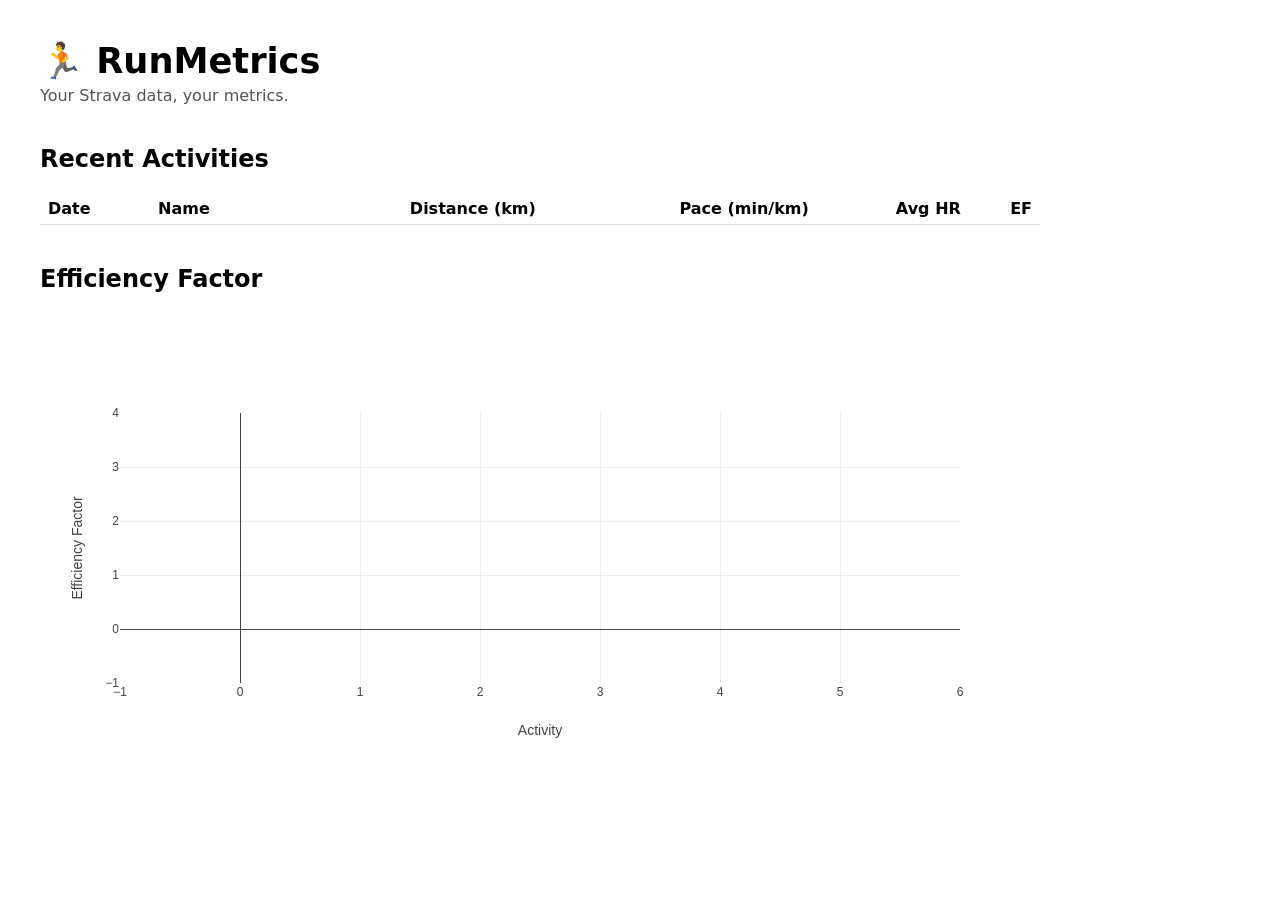
==== web/index.html @ db75f7e5 "Add initial RunMetrics dashboard (GitHub Pages)" ====
<!DOCTYPE html>
<html lang="en">
<head>
  <meta charset="UTF-8" />
  <title>RunMetrics</title>
  <meta name="viewport" content="width=device-width, initial-scale=1" />
  <script src="https://cdn.plot.ly/plotly-2.30.0.min.js"></script>
  <link rel="stylesheet" href="style.css" />
</head>
<body>
  <h1>🏃 RunMetrics</h1>
  <p class="subtitle">Your Strava data, your metrics.</p>

  <section>
    <h2>Recent Activities</h2>
    <table id="activities">
      <thead>
        <tr>
          <th>Date</th>
          <th>Name</th>
          <th>Distance (km)</th>
          <th>Pace (min/km)</th>
          <th>Avg HR</th>
          <th>EF</th>
        </tr>
      </thead>
      <tbody></tbody>
    </table>
  </section>

  <section>
    <h2>Efficiency Factor</h2>
    <div id="ef_plot"></div>
  </section>

  <script src="script.js"></script>
</body>
</html>
---- web/style.css ----
body {
  font-family: system-ui, -apple-system, BlinkMacSystemFont, sans-serif;
  margin: 40px;
  max-width: 1000px;
}

h1 {
  font-size: 2.2rem;
  margin-bottom: 0;
}

.subtitle {
  color: #555;
  margin-top: 4px;
}

table {
  border-collapse: collapse;
  width: 100%;
  margin-top: 12px;
}

th, td {
  border-bottom: 1px solid #ddd;
  padding: 6px 8px;
  text-align: right;
}

th:first-child, td:first-child,
th:nth-child(2), td:nth-child(2) {
  text-align: left;
}

section {
  margin-top: 40px;
}
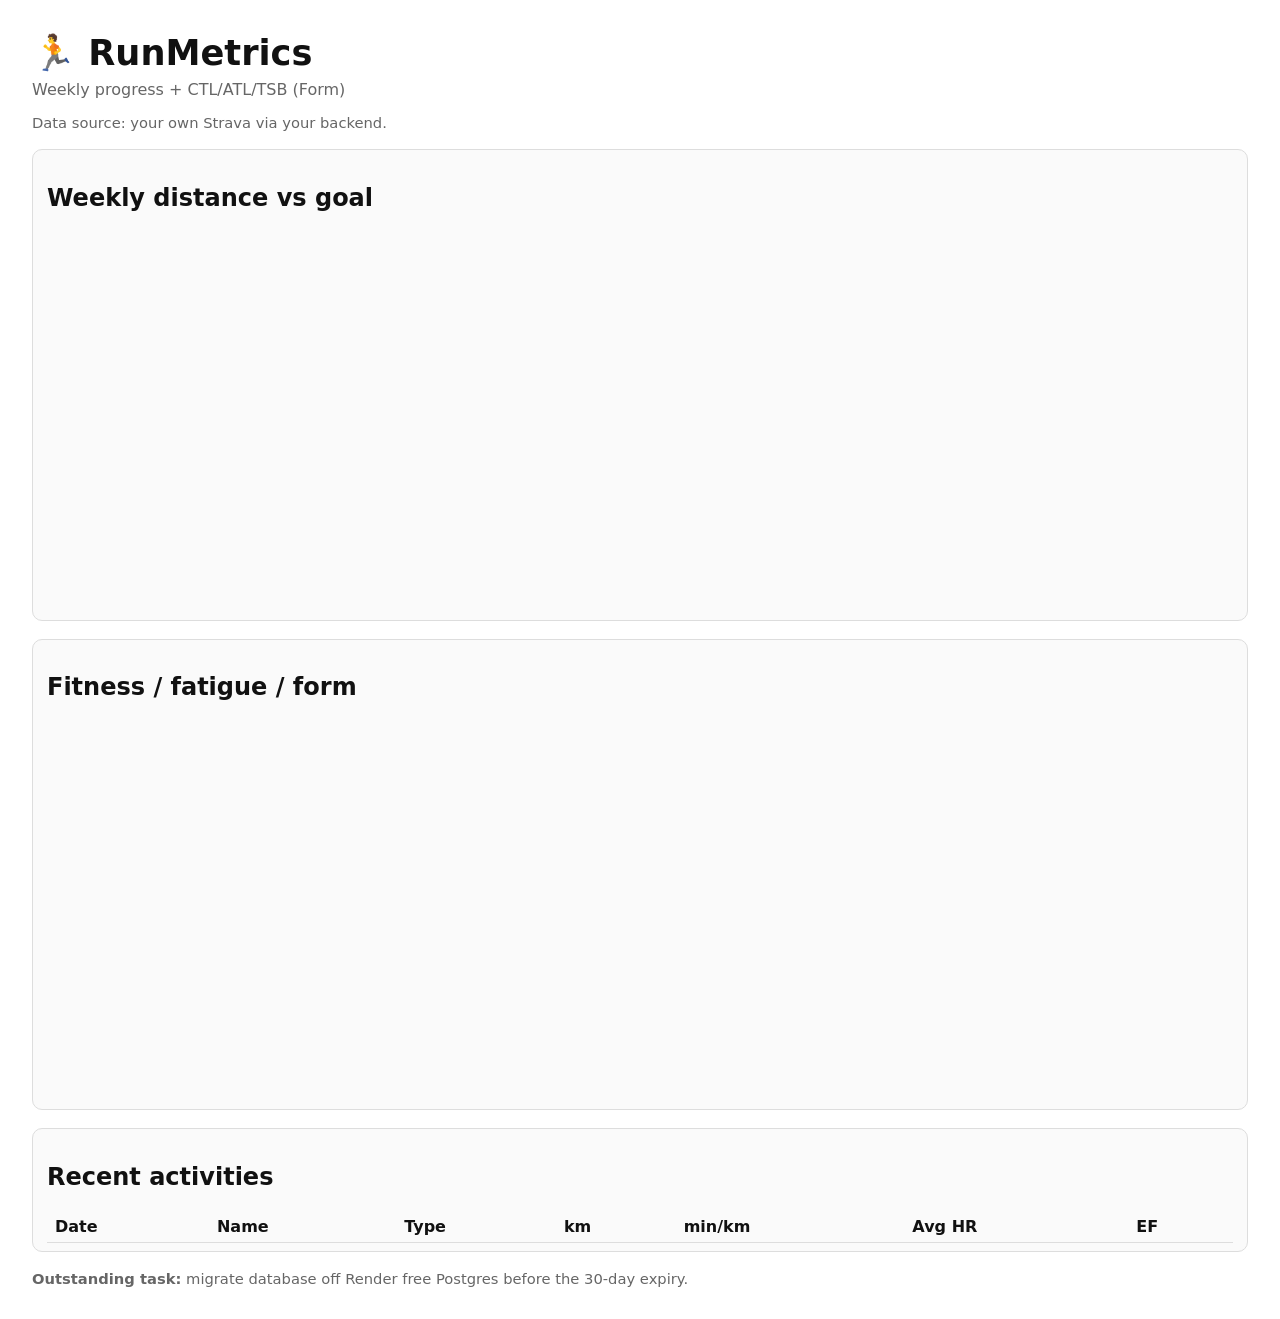
==== commit f6c641b8: "Add weekly goal + CTL/ATL/TSB API and dashboard payoff" ====
--- a/web/index.html
+++ b/web/index.html
@@ -1,25 +1,41 @@
-<!DOCTYPE html>
-<html lang="en">
+<!doctype html>
+<html lang="en-GB">
 <head>
-  <meta charset="UTF-8" />
-  <title>RunMetrics</title>
-  <meta name="viewport" content="width=device-width, initial-scale=1" />
+  <meta charset="utf-8"/>
+  <meta name="viewport" content="width=device-width, initial-scale=1"/>
+  <title>RunMetrics Dashboard</title>
+  <link rel="stylesheet" href="style.css"/>
   <script src="https://cdn.plot.ly/plotly-2.30.0.min.js"></script>
-  <link rel="stylesheet" href="style.css" />
 </head>
 <body>
-  <h1>🏃 RunMetrics</h1>
-  <p class="subtitle">Your Strava data, your metrics.</p>
+  <header>
+    <h1>🏃 RunMetrics</h1>
+    <p class="sub">Weekly progress + CTL/ATL/TSB (Form)</p>
+    <p class="small">Data source: your own Strava via your backend.</p>
+  </header>
 
-  <section>
-    <h2>Recent Activities</h2>
-    <table id="activities">
+  <section class="card">
+    <h2>Weekly distance vs goal</h2>
+    <div id="weekly_plot" class="plot"></div>
+    <div id="weekly_meta" class="small"></div>
+  </section>
+
+  <section class="card">
+    <h2>Fitness / fatigue / form</h2>
+    <div id="load_plot" class="plot"></div>
+    <div id="load_meta" class="small"></div>
+  </section>
+
+  <section class="card">
+    <h2>Recent activities</h2>
+    <table id="recent">
       <thead>
         <tr>
           <th>Date</th>
           <th>Name</th>
-          <th>Distance (km)</th>
-          <th>Pace (min/km)</th>
+          <th>Type</th>
+          <th>km</th>
+          <th>min/km</th>
           <th>Avg HR</th>
           <th>EF</th>
         </tr>
@@ -28,10 +44,9 @@
     </table>
   </section>
 
-  <section>
-    <h2>Efficiency Factor</h2>
-    <div id="ef_plot"></div>
-  </section>
+  <footer class="small">
+    <p><strong>Outstanding task:</strong> migrate database off Render free Postgres before the 30‑day expiry.</p>
+  </footer>
 
   <script src="script.js"></script>
 </body>
--- a/web/style.css
+++ b/web/style.css
@@ -1,36 +1,17 @@
-body {
-  font-family: system-ui, -apple-system, BlinkMacSystemFont, sans-serif;
-  margin: 40px;
-  max-width: 1000px;
+:root { --fg:#111; --muted:#666; --line:#ddd; --bg:#fff; --card:#fafafa; }
+body { font-family: system-ui, -apple-system, Segoe UI, Roboto, sans-serif; margin: 32px; color: var(--fg); background: var(--bg); }
+header { margin-bottom: 18px; }
+h1 { margin: 0; font-size: 2.2rem; }
+.sub { margin: 6px 0 0; color: var(--muted); }
+.small { font-size: 0.92rem; color: var(--muted); }
+.card { background: var(--card); border: 1px solid var(--line); border-radius: 10px; padding: 14px 14px 8px; margin: 18px 0; }
+.plot { width: 100%; height: 380px; }
+table { width: 100%; border-collapse: collapse; margin-top: 10px; }
+th, td { border-bottom: 1px solid var(--line); padding: 6px 8px; }
+th { text-align: left; font-weight: 650; }
+td.num { text-align: right; font-variant-numeric: tabular-nums; }
+@media (max-width: 700px) {
+  body { margin: 14px; }
+  .plot { height: 320px; }
+  table { font-size: 0.9rem; }
 }
-
-h1 {
-  font-size: 2.2rem;
-  margin-bottom: 0;
-}
-
-.subtitle {
-  color: #555;
-  margin-top: 4px;
-}
-
-table {
-  border-collapse: collapse;
-  width: 100%;
-  margin-top: 12px;
-}
-
-th, td {
-  border-bottom: 1px solid #ddd;
-  padding: 6px 8px;
-  text-align: right;
-}
-
-th:first-child, td:first-child,
-th:nth-child(2), td:nth-child(2) {
-  text-align: left;
-}
-
-section {
-  margin-top: 40px;
-}
